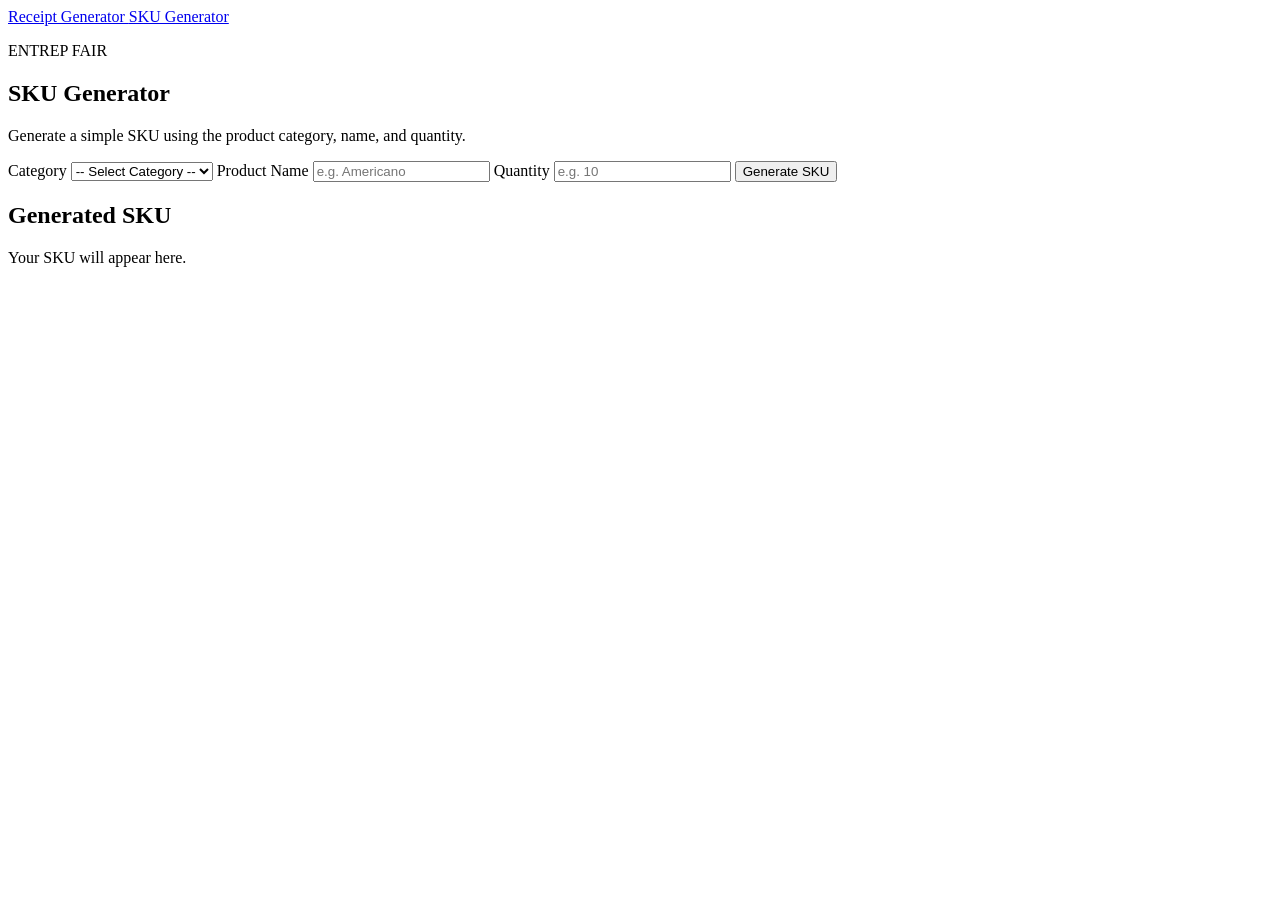
==== sku.html @ 42bf910b "Update sku.html" ====
<!DOCTYPE html>
<html lang="en">

<head>

    <meta charset="UTF-8">

    <meta name="viewport"
          content="width=device-width, initial-scale=1.0">

    <title>Entrep Fair - SKU Generator</title>

    <link rel="stylesheet" href="style.css">

    <link rel="stylesheet"
          href="https://pyscript.net/releases/2024.1.1/core.css">

    <script type="module"
            src="https://pyscript.net/releases/2024.1.1/core.js">
    </script>

</head>


<body>

    <nav>

        <a href="index.html">
            Receipt Generator
        </a>

        <a href="sku.html" class="active">
            SKU Generator
        </a>

    </nav>


    <main class="container">

        <section class="hero">

            <p class="eyebrow">
                ENTREP FAIR
            </p>

            <h1>
                SKU Generator
            </h1>

            <p>
                Generate a simple SKU using the
                product category, name, and quantity.
            </p>

        </section>


        <section class="card">

            <label for="category">
                Category
            </label>

            <select id="category">

                <option value="">
                    -- Select Category --
                </option>

                <option value="Beverages">
                    Beverages
                </option>

                <option value="Snacks">
                    Snacks
                </option>

                <option value="Clothing">
                    Clothing
                </option>

                <option value="Accessories">
                    Accessories
                </option>

            </select>


            <label for="product_name">
                Product Name
            </label>

            <input
                type="text"
                id="product_name"
                placeholder="e.g. Americano"
            >


            <label for="quantity">
                Quantity
            </label>

            <input
                type="number"
                id="quantity"
                min="0"
                step="1"
                placeholder="e.g. 10"
            >


            <button
                type="button"
                py-click="SKU_generator">

                Generate SKU

            </button>

        </section>


        <section class="card">

            <h2>
                Generated SKU
            </h2>

            <div
                id="sku_output"
                class="output">

                <p>
                    Your SKU will appear here.
                </p>

            </div>

        </section>

    </main>


    <script
        type="py"
        src="main.py">
    </script>

</body>

</html>
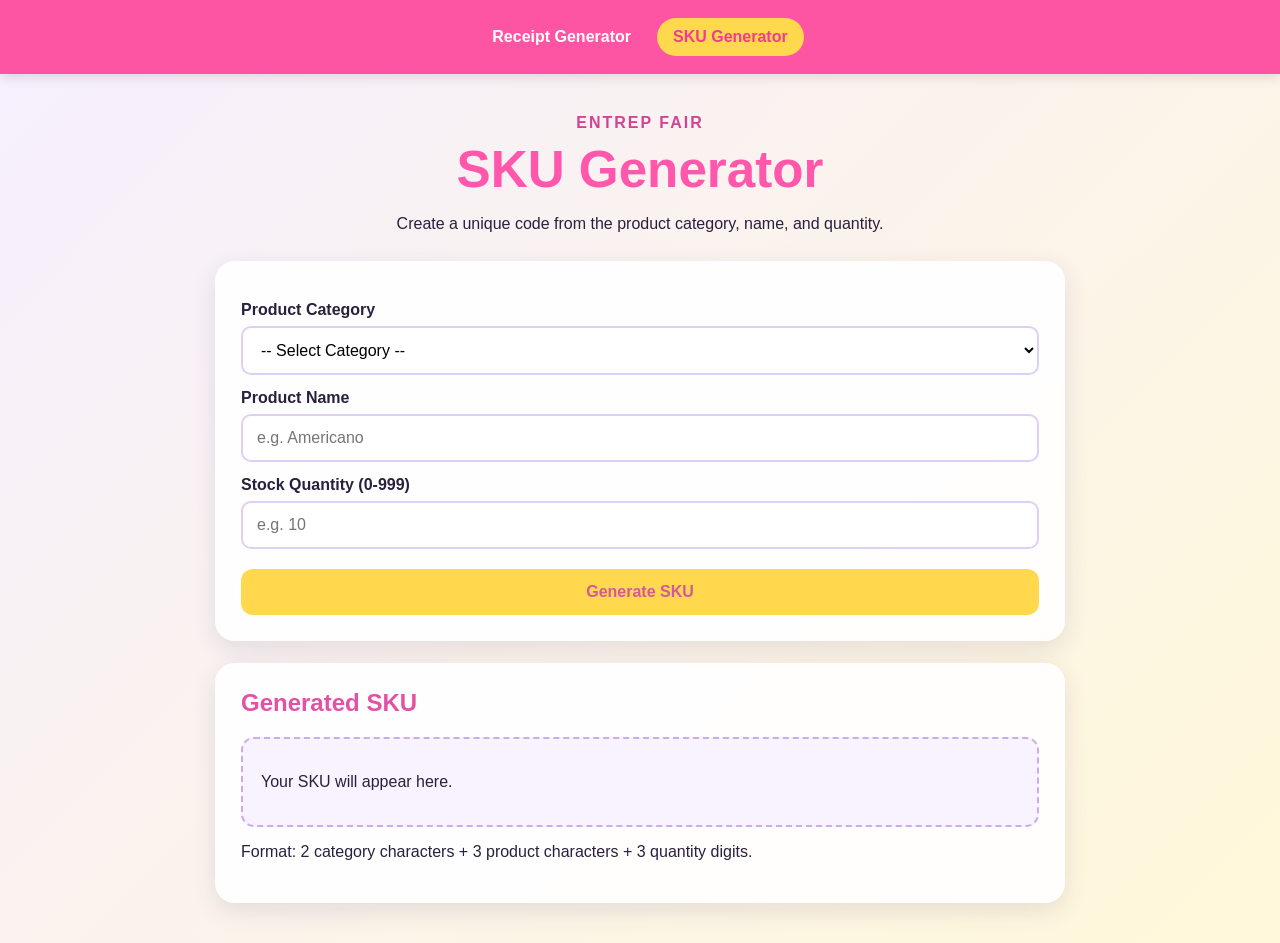
==== commit b45971b6: "Update sku.html" ====
--- a/sku.html
+++ b/sku.html
@@ -1,12 +1,10 @@
+
 <!DOCTYPE html>
 <html lang="en">
 
 <head>
-
     <meta charset="UTF-8">
-
-    <meta name="viewport"
-          content="width=device-width, initial-scale=1.0">
+    <meta name="viewport" content="width=device-width, initial-scale=1.0">
 
     <title>Entrep Fair - SKU Generator</title>
 
@@ -16,81 +14,37 @@
           href="https://pyscript.net/releases/2024.1.1/core.css">
 
     <script type="module"
-            src="https://pyscript.net/releases/2024.1.1/core.js">
-    </script>
-
+            src="https://pyscript.net/releases/2024.1.1/core.js"></script>
 </head>
-
 
 <body>
 
     <nav>
-
-        <a href="index.html">
-            Receipt Generator
-        </a>
-
-        <a href="sku.html" class="active">
-            SKU Generator
-        </a>
-
+        <a href="index.html">Receipt Generator</a>
+        <a href="sku.html" class="active">SKU Generator</a>
     </nav>
-
 
     <main class="container">
 
-        <section class="hero">
-
-            <p class="eyebrow">
-                ENTREP FAIR
-            </p>
-
-            <h1>
-                SKU Generator
-            </h1>
-
-            <p>
-                Generate a simple SKU using the
-                product category, name, and quantity.
-            </p>
-
-        </section>
-
+        <header class="hero">
+            <p class="eyebrow">ENTREP FAIR</p>
+            <h1>SKU Generator</h1>
+            <p>Create a unique code from the product category, name, and quantity.</p>
+        </header>
 
         <section class="card">
 
-            <label for="category">
-                Category
-            </label>
+            <label for="category">Product Category</label>
 
             <select id="category">
-
-                <option value="">
-                    -- Select Category --
-                </option>
-
-                <option value="Beverages">
-                    Beverages
-                </option>
-
-                <option value="Snacks">
-                    Snacks
-                </option>
-
-                <option value="Clothing">
-                    Clothing
-                </option>
-
-                <option value="Accessories">
-                    Accessories
-                </option>
-
+                <option value="">-- Select Category --</option>
+                <option value="Beverages">Beverages</option>
+                <option value="Snacks">Snacks</option>
+                <option value="Clothing">Clothing</option>
+                <option value="Accessories">Accessories</option>
             </select>
 
-
-            <label for="product_name">
-                Product Name
-            </label>
+            <label for="product_name">Product Name</label>
 
             <input
                 type="text"
@@ -98,57 +52,41 @@
                 placeholder="e.g. Americano"
             >
 
-
-            <label for="quantity">
-                Quantity
-            </label>
+            <label for="quantity">Stock Quantity (0-999)</label>
 
             <input
                 type="number"
                 id="quantity"
                 min="0"
+                max="999"
                 step="1"
                 placeholder="e.g. 10"
             >
 
-
-            <button
-                type="button"
-                py-click="SKU_generator">
-
+            <button type="button" py-click="SKU_generator">
                 Generate SKU
-
             </button>
 
         </section>
 
-
         <section class="card">
 
-            <h2>
-                Generated SKU
-            </h2>
+            <h2>Generated SKU</h2>
 
-            <div
-                id="sku_output"
-                class="output">
+            <div id="sku_output" class="output">
+                <p>Your SKU will appear here.</p>
+            </div>
 
-                <p>
-                    Your SKU will appear here.
-                </p>
-
-            </div>
+            <p class="hint">
+                Format: 2 category characters + 3 product characters
+                + 3 quantity digits.
+            </p>
 
         </section>
 
     </main>
 
-
-    <script
-        type="py"
-        src="main.py">
-    </script>
+    <script type="py" src="./main.py"></script>
 
 </body>
-
 </html>
--- a/style.css
+++ b/style.css
@@ -0,0 +1,323 @@
+* {
+    box-sizing: border-box;
+}
+
+
+body {
+    margin: 0;
+    min-height: 100vh;
+
+    font-family: Arial, Helvetica, sans-serif;
+
+    background: linear-gradient(
+        135deg,
+        #f6efff,
+        #fff8d9
+    );
+
+    color: #29203d;
+}
+
+
+nav {
+    display: flex;
+    justify-content: center;
+    gap: 10px;
+
+    padding: 18px;
+
+    background: #fd55a3;
+
+    box-shadow:
+        0 3px 12px
+        rgba(0, 0, 0, 0.12);
+}
+
+
+nav a {
+    color: white;
+
+    text-decoration: none;
+
+    font-weight: 700;
+
+    padding: 10px 16px;
+
+    border-radius: 999px;
+}
+
+
+nav a:hover,
+nav a.active {
+
+    background: #ffd84d;
+
+    color: #f43a94;
+}
+
+
+.container {
+
+    width: min(850px, 92%);
+
+    margin: 40px auto;
+}
+
+
+.hero {
+
+    text-align: center;
+
+    margin-bottom: 28px;
+}
+
+
+.eyebrow {
+
+    margin-bottom: 8px;
+
+    color: #d04491;
+
+    font-weight: 800;
+
+    letter-spacing: 2px;
+}
+
+
+h1 {
+
+    margin: 0 0 10px;
+
+    color: #ff57ab;
+
+    font-size:
+        clamp(2rem, 5vw, 3.2rem);
+}
+
+
+h2 {
+
+    margin-top: 0;
+
+    color: #e451a4;
+}
+
+
+.card {
+
+    background:
+        rgba(255, 255, 255, 0.94);
+
+    border-radius: 20px;
+
+    padding: 26px;
+
+    margin-bottom: 22px;
+
+    box-shadow:
+        0 8px 25px
+        rgba(72, 42, 111, 0.12);
+}
+
+
+.product {
+
+    display: grid;
+
+    grid-template-columns:
+        30px 1fr auto;
+
+    align-items: center;
+
+    gap: 10px;
+
+    padding: 15px;
+
+    margin: 10px 0;
+
+    border: 2px solid #eee4ff;
+
+    border-radius: 13px;
+
+    cursor: pointer;
+}
+
+
+.product:hover {
+
+    border-color: #ffb0d5;
+
+    background: #fbf8ff;
+}
+
+
+.product input {
+
+    width: 18px;
+
+    height: 18px;
+
+    accent-color: #fc80c0;
+}
+
+
+.product strong {
+
+    color: #ff7fc3;
+}
+
+
+label:not(.product) {
+
+    display: block;
+
+    margin: 14px 0 7px;
+
+    font-weight: 700;
+}
+
+
+input[type="text"],
+input[type="number"],
+select {
+
+    width: 100%;
+
+    padding: 13px 14px;
+
+    border: 2px solid #ded0f5;
+
+    border-radius: 10px;
+
+    font-size: 1rem;
+
+    background: white;
+}
+
+
+input:focus,
+select:focus {
+
+    outline: 3px solid #ffe88b;
+
+    border-color: #d15b9a;
+}
+
+
+button {
+
+    width: 100%;
+
+    margin-top: 20px;
+
+    padding: 14px 20px;
+
+    border: none;
+
+    border-radius: 12px;
+
+    background: #ffd84d;
+
+    color: #d3599c;
+
+    font-size: 1rem;
+
+    font-weight: 800;
+
+    cursor: pointer;
+}
+
+
+button:hover {
+
+    background: #f6c72e;
+
+    transform: translateY(-1px);
+}
+
+
+.output {
+
+    padding: 18px;
+
+    border-radius: 13px;
+
+    background: #f8f3ff;
+
+    border: 2px dashed #c9acee;
+
+    min-height: 70px;
+}
+
+
+.receipt-card h3 {
+
+    text-align: center;
+
+    margin-top: 0;
+
+    color: #cd4c8f;
+}
+
+
+.receipt-card p {
+
+    display: flex;
+
+    justify-content: space-between;
+
+    gap: 20px;
+}
+
+
+.receipt-card hr {
+
+    border: 0;
+
+    border-top:
+        2px solid #dfd2ee;
+}
+
+
+.receipt-card .total {
+
+    font-size: 1.2rem;
+
+    font-weight: 800;
+
+    color: #c23480;
+}
+
+
+.error {
+
+    color: #b42318;
+
+    font-weight: 700;
+}
+
+
+@media (max-width: 600px) {
+
+    nav {
+
+        flex-direction: column;
+
+        align-items: stretch;
+
+        text-align: center;
+    }
+
+
+    .container {
+
+        margin-top: 25px;
+    }
+
+
+    .card {
+
+        padding: 20px;
+    }
+
+}
